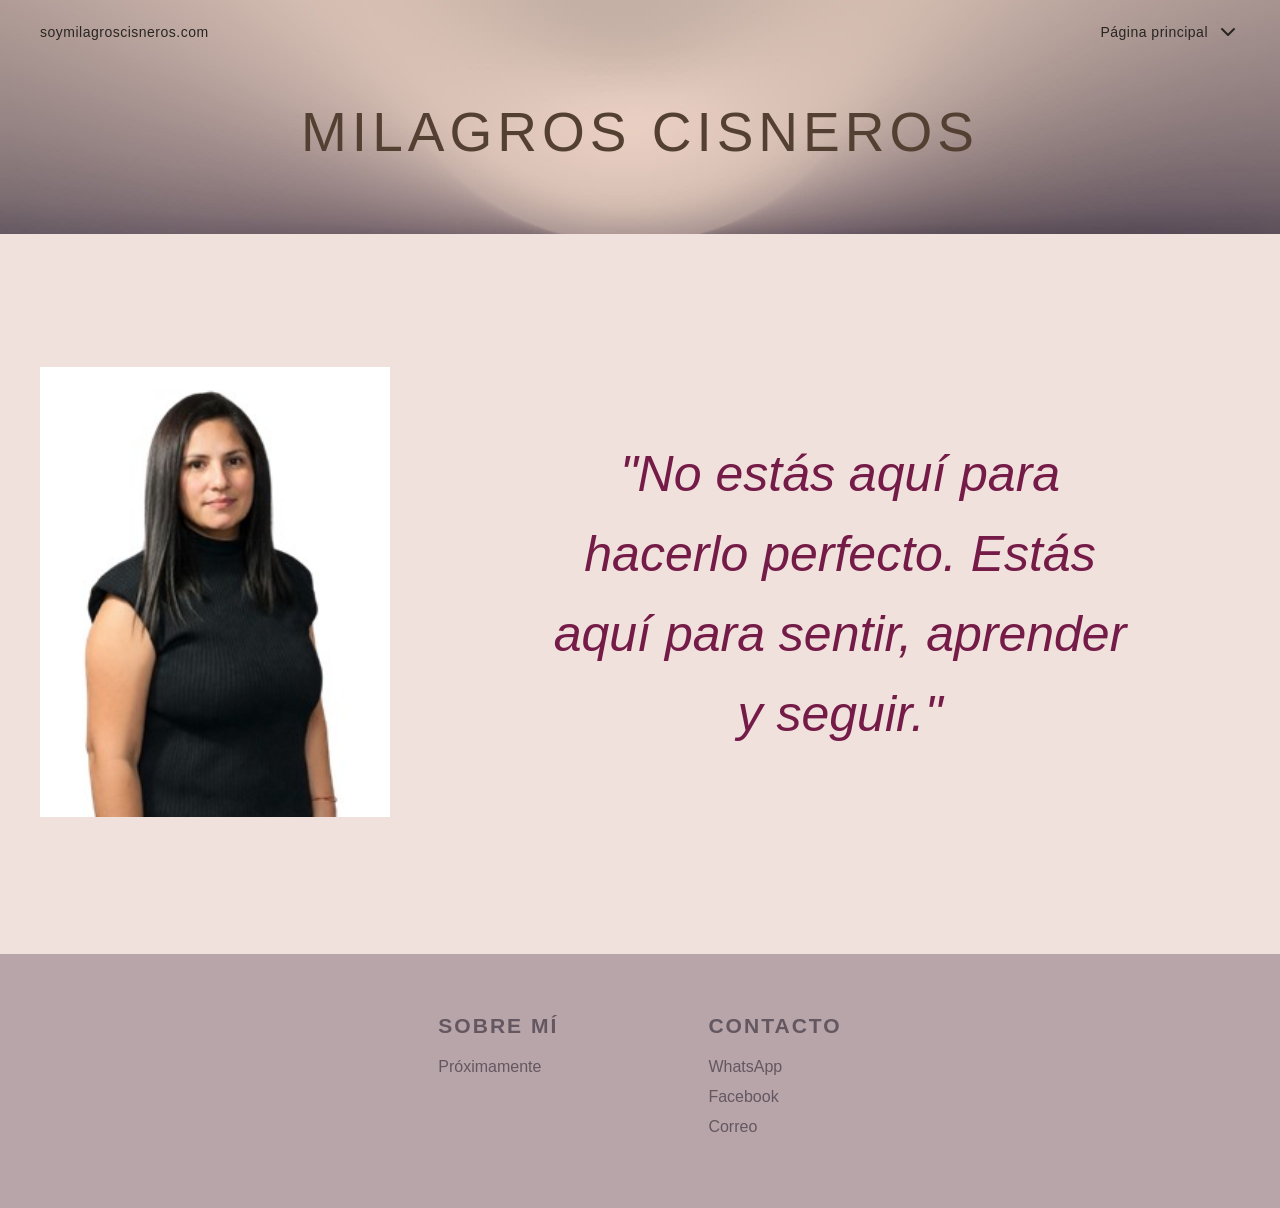
==== index.html @ b8d064a2 "Primera versión del sitio" ====
<!DOCTYPE html>
<html lang="es">
<head>
    <meta charset="UTF-8">
    <meta name="viewport" content="width=device-width, initial-scale=1.0">
    <link rel="stylesheet" href="css/header.css">
    <link rel="stylesheet" href="css/footer.css">
    <link rel="stylesheet" href="css/style.css">
    <title>Milagros Cisneros</title>
</head>
<body>
    <header>
        <ul>
            <li>
                <a href="index.html">soymilagroscisneros.com</a>
            </li>
            <li>
                <div class="desplegable">
                    <p>Página principal</p>
                    <svg xmlns="http://www.w3.org/2000/svg" width="24" height="24" viewBox="0 0 24 24" fill="none" stroke="currentColor" stroke-width="2" stroke-linecap="round" stroke-linejoin="round">
                    <polyline points="6 9 12 15 18 9"></polyline>
                    </svg>
                </div>
            </li>
            <!-- boton de busqueda, aun no implementado
            <li>
                <svg xmlns="http://www.w3.org/2000/svg" width="24" height="24" viewBox="0 0 24 24" fill="none" stroke="currentColor" stroke-width="2" stroke-linecap="round" stroke-linejoin="round">
                <circle cx="11" cy="11" r="8"></circle>
                <line x1="21" y1="21" x2="16.65" y2="16.65"></line>
                </svg>
            </li>
            -->
        </ul>

        <div class="retraible">
            <h1>MILAGROS CISNEROS</h1>
        </div>
    </header>
    <main>
        <section class="hero">

            <div class="hero-image">
                <img src="img/milagros.jpg" alt="fotoPerfil">
            </div>

            <div class="hero-text">
                <p class="hero-quote">
                    "No estás aquí para hacerlo perfecto.
                    Estás aquí para sentir, aprender y seguir."
                </p>
            </div>

        </section>
    </main>
    <footer>
        <ul>
            <li><h3>SOBRE MÍ</h3></li>
            <li>Próximamente</li>
            <!--
            <li><a href="">Quién soy</a></li>
            <li><a href="">Mis clases</a></li>
            -->
        </ul>

        <ul>
            <li><h3>CONTACTO</h3></li>
            <li><a href="https://wa.me/13477692551" target="_blank" rel="noopener noreferrer">WhatsApp</a></li>
            <li><a href="">Facebook</a></li>
            <li><a href="">Correo</a></li>
        </ul>
    </footer>

    <script src="js/script.js"></script>
</body>
</html>
---- css/header.css ----
/* Aqui se desarrolla el header */

header {
    width: 100%;

    background-image: url("../img/bg-fondo.png");
    background-size: cover;
    background-position: center;
}

header > ul{
    position: fixed;
    top: 0;
    left: 0;
    width: 100%;
    z-index: 1000;

    transition: background-color 0.3s ease;

    display: flex;
    justify-content: space-between;
    align-items: center;

    list-style: none;
    margin: 0;
    padding: 20px 40px;

    color: #292522;
}

header > ul.scrolled {
    background-color: #000;
    color: #fff;
}

/* Diseño del header elemento a*/

header a {
    text-decoration: none;
    color: inherit;
    transition: opacity 0.2s ease;
}

header a:hover {
    opacity: 0.6;
}

/* Edición del desplegable  en header*/

.desplegable {
    display: flex;
    align-items: center;
    gap: 8px;
}

header li {
    font-size: 14px;
    letter-spacing: 0.5px;
}

.desplegable p {
    margin: 0;
}

.desplegable svg {
    display: block;
}

/* Diseñando el Retraible */

.retraible {
    display: flex;
    justify-content: center;
    align-items: center;

    padding: 100px 10px 70px;
}

.retraible h1 {
    margin: 0;

    color: rgb(84, 64, 50);
    font-size: 55px;
    font-weight: 400;
    letter-spacing: 5px;
}
---- css/footer.css ----
/* Diseño del footer */

footer {
    display: flex;
    justify-content: center;
    gap: 150px;

    background: rgb(183, 165, 170);
    color: rgb(100, 87, 96);

    padding: 60px 40px;
}

footer ul {
    list-style: none;
    margin: 0;
    padding: 0;
}

footer li {
    margin-bottom: 12px;
}

footer li:first-child {
    font-size: 18px;
    letter-spacing: 2px;
    margin-bottom: 20px;
}

footer a {
    text-decoration: none;
    color: rgb(100, 87, 96);
}
---- css/style.css ----
/* Aqui edito toda la pagina */

* {
    margin: 0;
    padding: 0;
    box-sizing: border-box;
}

body {
    font-family: Arial, sans-serif;
    color: #292522;
}

/* Edicion del main */

main {
    min-height: 80vh;

    display: flex;
    flex-direction: column;
    align-items: center;
    justify-content: center;

    background: rgb(241, 225, 221);

    text-align: center;
    gap: 30px;
}

main img {
    width: 280px;
    height: 380px;
    object-fit: cover;
}

main p {
    max-width: 600px;
    font-size: 1.3rem;
    line-height: 1.6;
    font-style: italic;
}

/* Ajustando el hero */

.hero {
    display: flex;
    align-items: center;
    justify-content: center;
    gap: 50px;

    min-height: 70vh;
}

.hero-image img {
    width: 350px;
    height: 450px;
    object-fit: cover;

    transform: translateX(-100px);
}

/* Diseño del text */

.hero-text {
    max-width: 600px;
}

.hero-quote {
    font-size: 50px;
    line-height: 1.6;
    color: rgb(116, 27, 71);
    margin: 0;
}
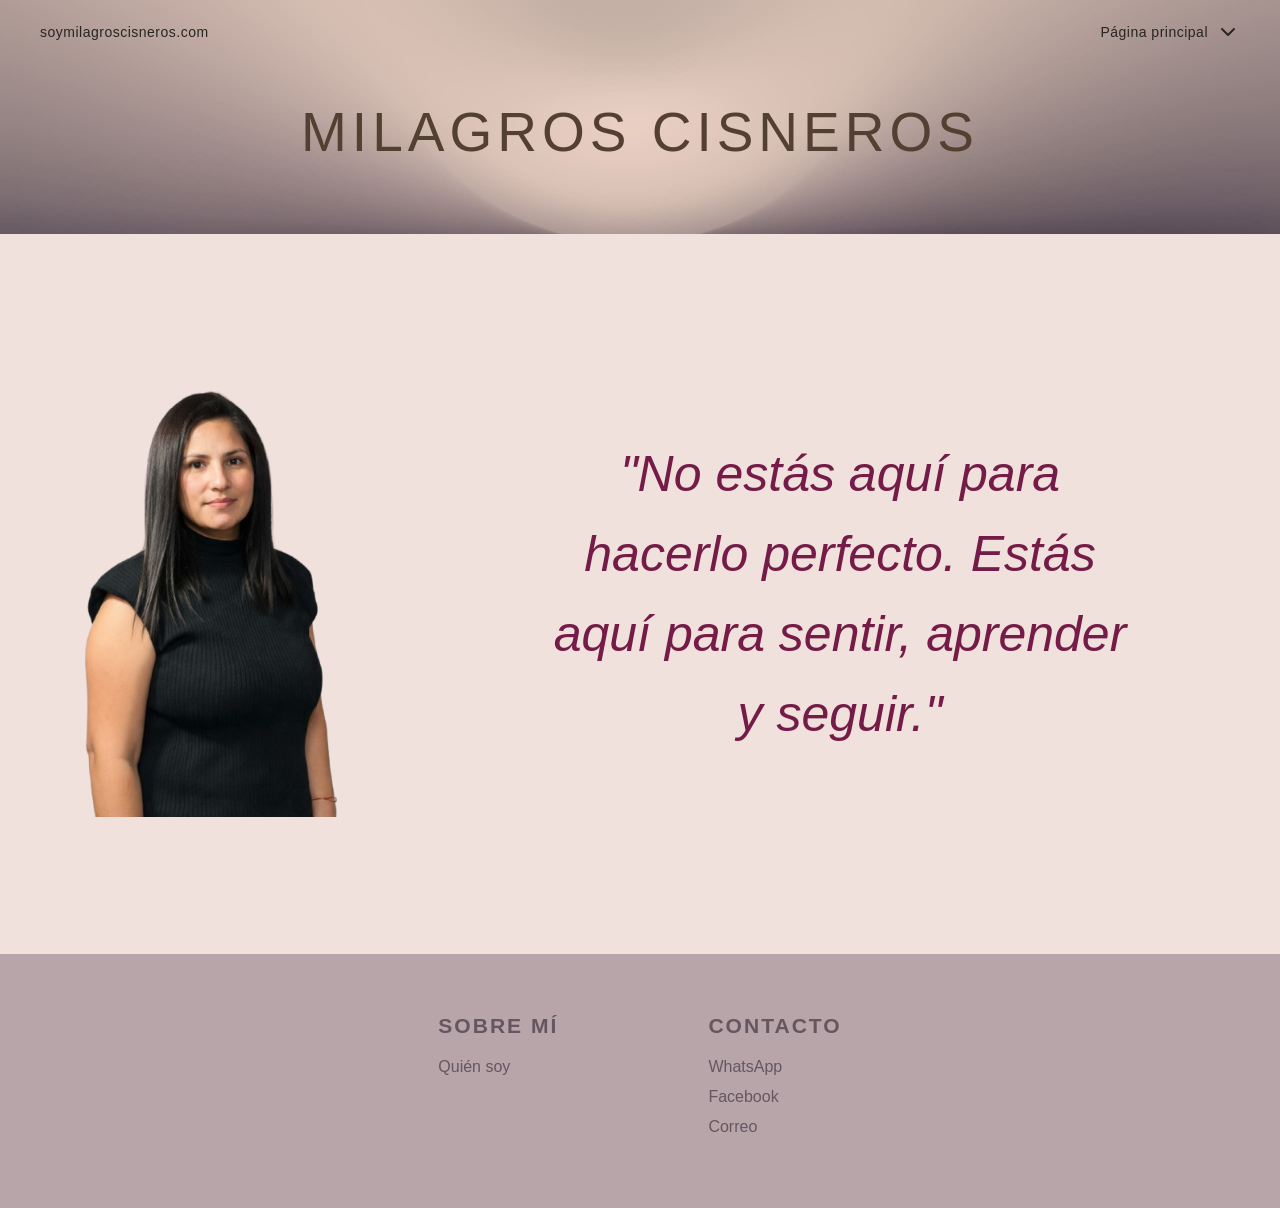
==== commit ee303760: "Agregado de pagina sobre mi" ====
--- a/index.html
+++ b/index.html
@@ -5,6 +5,7 @@
     <meta name="viewport" content="width=device-width, initial-scale=1.0">
     <link rel="stylesheet" href="css/header.css">
     <link rel="stylesheet" href="css/footer.css">
+    <link rel="stylesheet" href="css/body.css">
     <link rel="stylesheet" href="css/style.css">
     <title>Milagros Cisneros</title>
 </head>
@@ -12,16 +13,69 @@
     <header>
         <ul>
             <li>
-                <a href="index.html">soymilagroscisneros.com</a>
+                <a href="https://soymilagroscisneros.com">soymilagroscisneros.com</a>
             </li>
-            <li>
+            <li class="menu-paginas">
+
                 <div class="desplegable">
                     <p>Página principal</p>
-                    <svg xmlns="http://www.w3.org/2000/svg" width="24" height="24" viewBox="0 0 24 24" fill="none" stroke="currentColor" stroke-width="2" stroke-linecap="round" stroke-linejoin="round">
-                    <polyline points="6 9 12 15 18 9"></polyline>
+
+                    <svg xmlns="http://www.w3.org/2000/svg" 
+                        width="24"
+                        height="24"
+                        viewBox="0 0 24 24"
+                        fill="none"
+                        stroke="currentColor"
+                        stroke-width="2"
+                        stroke-linecap="round"
+                        stroke-linejoin="round">
+                        <polyline points="6 9 12 15 18 9"></polyline>
                     </svg>
                 </div>
-            </li>
+
+                <div class="lista-menu">
+
+                    <div class="icono-menu">
+                        <svg xmlns="http://www.w3.org/2000/svg" 
+                            width="24"
+                            height="24"
+                            viewBox="0 0 24 24"
+                            fill="none"
+                            stroke="currentColor"
+                            stroke-width="2"
+                            stroke-linecap="round"
+                            stroke-linejoin="round">
+                            <polyline points="6 9 12 15 18 9"></polyline>
+                        </svg>
+                    </div>
+
+                    <ul class="lista-paginas">
+                        <li>
+                            <a href="">Terapias</a>
+                            <!--
+                            <ul class="sublista-terapias">
+                                <li><a href="">Sesión Raíz Consciente</a></li>
+                                <li><a href="">Sanación Pleyadiana</a></li>
+                                <li><a href="">Tameana</a></li>
+                                <li><a href="">Árbol Genealógico</a></li>
+                                <li><a href="">Liberación de Emociones</a></li>
+                                <li><a href="">Registros Akáshicos</a></li>
+                                <li><a href="">Hipnos Ericksoniana</a></li>
+                                <li><a href="">Cirugía Astral</a></li>
+                                <li><a href="">Kepri de Isis</a></li>
+                                <li><a href="">Limpieza con Llave Ankh</a></li>
+                                <li><a href="">Reiki</a></li>
+                                <li><a href="">Access Conciousness</a></li>
+                            </ul>
+                            -->
+                        </li>
+                        <li><a href="">Testimonio</a></li>
+                        <li><a href="">Contacto</a></li>
+                    </ul>
+
+                </div>
+            
+            </li>   
             <!-- boton de busqueda, aun no implementado
             <li>
                 <svg xmlns="http://www.w3.org/2000/svg" width="24" height="24" viewBox="0 0 24 24" fill="none" stroke="currentColor" stroke-width="2" stroke-linecap="round" stroke-linejoin="round">
@@ -30,6 +84,7 @@
                 </svg>
             </li>
             -->
+            
         </ul>
 
         <div class="retraible">
@@ -40,7 +95,7 @@
         <section class="hero">
 
             <div class="hero-image">
-                <img src="img/milagros.jpg" alt="fotoPerfil">
+                <img src="img/milagros.png" alt="fotoPerfil">
             </div>
 
             <div class="hero-text">
@@ -52,10 +107,11 @@
 
         </section>
     </main>
+
     <footer>
         <ul>
             <li><h3>SOBRE MÍ</h3></li>
-            <li>Próximamente</li>
+            <li><a href="sobre-mi.html">Quién soy</a></li>
             <!--
             <li><a href="">Quién soy</a></li>
             <li><a href="">Mis clases</a></li>
@@ -69,7 +125,7 @@
             <li><a href="">Correo</a></li>
         </ul>
     </footer>
-
+    
     <script src="js/script.js"></script>
 </body>
 </html>
--- a/css/header.css
+++ b/css/header.css
@@ -52,6 +52,11 @@
     display: flex;
     align-items: center;
     gap: 8px;
+    cursor: pointer;
+}
+
+.desplegable:hover {
+    opacity: 0.7;
 }
 
 header li {
@@ -75,6 +80,8 @@
     align-items: center;
 
     padding: 100px 10px 70px;
+
+    cursor: default;
 }
 
 .retraible h1 {
@@ -84,4 +91,56 @@
     font-size: 55px;
     font-weight: 400;
     letter-spacing: 5px;
+}
+
+/* Diseño de lista pagina */
+
+.menu-paginas {
+    position: relative;
+}
+
+.lista-menu {
+    display: none;
+    position: absolute;
+    top: 100%;
+    right: 0;
+    min-width: 180px;
+}
+
+.lista-menu.abierta {
+    display: block;
+    background-color: #111;
+    color: white;
+    padding: 12px 0;
+}
+
+.item-terapias {
+    display: flex;
+    align-items: center;
+    gap: 5px;
+}
+
+.lista-paginas {
+    list-style: none;
+    margin: 0;
+    padding: 0 0 0 40px;
+}
+
+.lista-paginas li {
+    margin: 0;
+    padding: 8px 15px;
+}
+
+.lista-paginas a {
+    display: block;
+    padding: 8px 15px;
+}
+
+/* Diseño del icono */
+
+.icono-menu {
+    position: absolute;
+    left: 30px;
+    top: 24px;
+    /* min-height: 32px; */
 }
--- a/css/footer.css
+++ b/css/footer.css
@@ -27,7 +27,16 @@
     margin-bottom: 20px;
 }
 
+footer li h3 {
+    cursor: default;
+}
+
 footer a {
     text-decoration: none;
-    color: rgb(100, 87, 96);
+    color: inherit;
+    transition: opacity 0.2s ease;
+}
+
+footer a:hover {
+    opacity: 0.6;
 }
--- a/css/body.css
+++ b/css/body.css
@@ -0,0 +1,12 @@
+/* Aqui edito toda la pagina */
+
+* {
+    margin: 0;
+    padding: 0;
+    box-sizing: border-box;
+}
+
+body {
+    font-family: Arial, sans-serif;
+    color: #292522;
+}
--- a/css/style.css
+++ b/css/style.css
@@ -1,16 +1,3 @@
-/* Aqui edito toda la pagina */
-
-* {
-    margin: 0;
-    padding: 0;
-    box-sizing: border-box;
-}
-
-body {
-    font-family: Arial, sans-serif;
-    color: #292522;
-}
-
 /* Edicion del main */
 
 main {
@@ -38,6 +25,8 @@
     font-size: 1.3rem;
     line-height: 1.6;
     font-style: italic;
+
+    cursor: default;
 }
 
 /* Ajustando el hero */
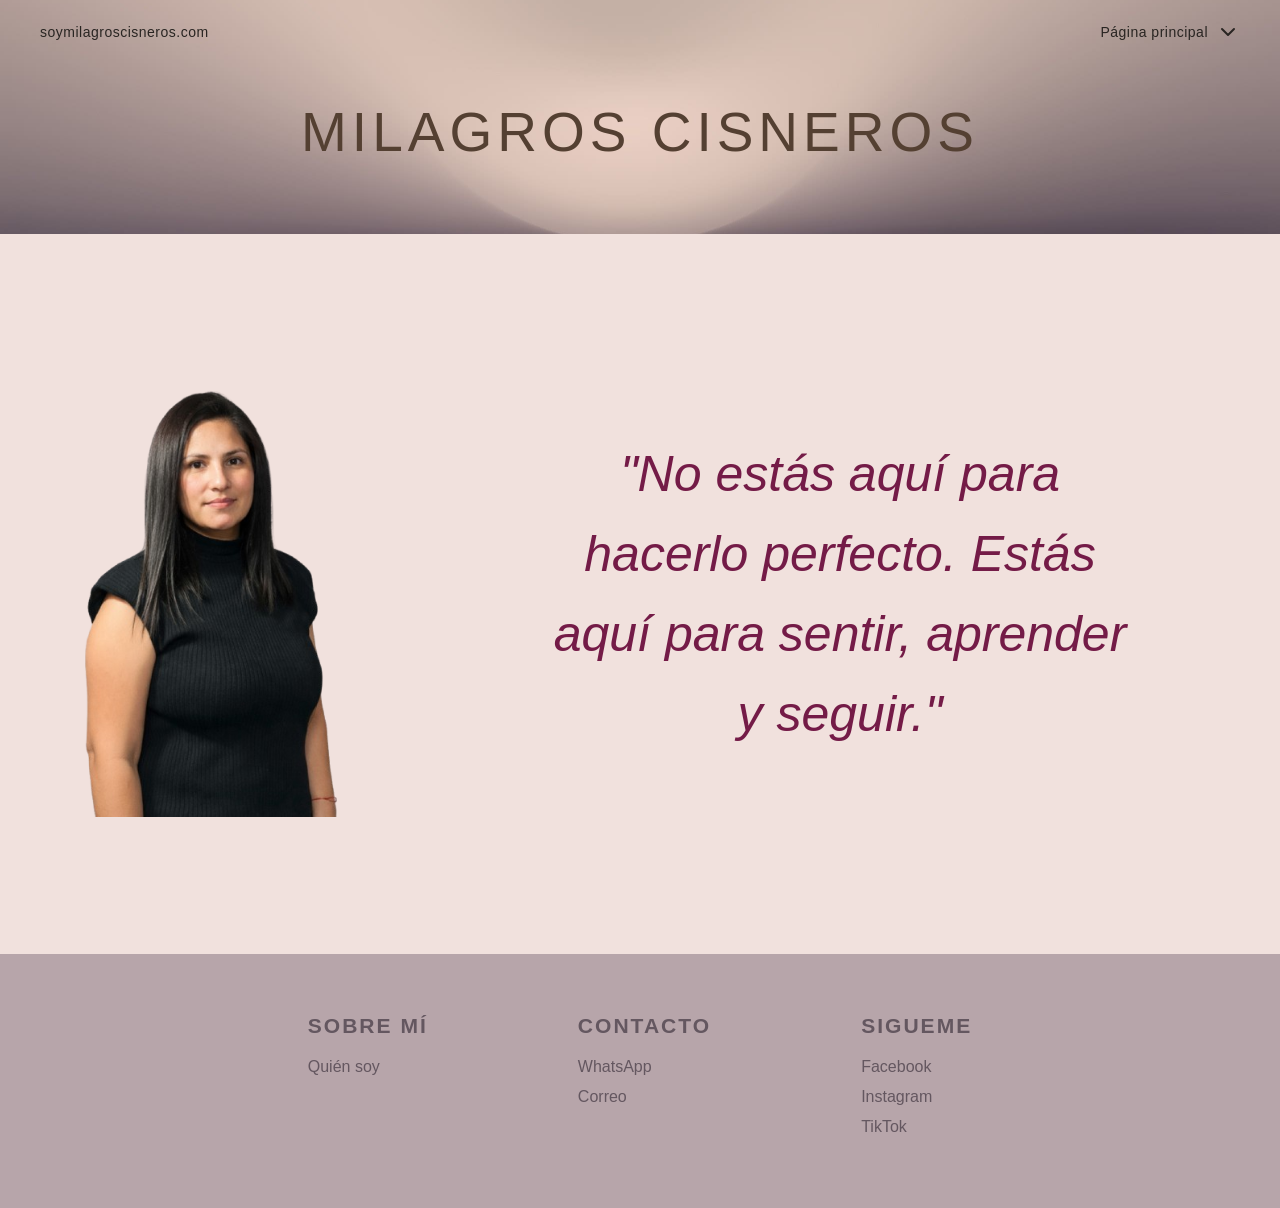
==== commit 4c503f4e: "Actualización del footer" ====
--- a/index.html
+++ b/index.html
@@ -112,17 +112,55 @@
         <ul>
             <li><h3>SOBRE MÍ</h3></li>
             <li><a href="sobre-mi.html">Quién soy</a></li>
-            <!--
-            <li><a href="">Quién soy</a></li>
-            <li><a href="">Mis clases</a></li>
-            -->
         </ul>
 
         <ul>
             <li><h3>CONTACTO</h3></li>
-            <li><a href="https://wa.me/13477692551" target="_blank" rel="noopener noreferrer">WhatsApp</a></li>
-            <li><a href="">Facebook</a></li>
-            <li><a href="">Correo</a></li>
+
+            <li>
+                <a href="https://wa.me/13477692551" 
+                target="_blank" 
+                rel="noopener noreferrer">
+                WhatsApp
+                </a>
+            </li>
+
+            <li>
+                <a href="mailto:milagrosterapiaholistica@gmail.com">
+                    Correo
+                </a>
+            </li>
+        </ul>
+
+        <ul>
+            <li><h3>SIGUEME</h3></li>
+
+            <li>
+                <a 
+                href="https://www.facebook.com/me/"
+                target="_blank"
+                rel="noopener noreferrer">
+                Facebook
+                </a>
+            </li>
+
+            <li>
+                <a 
+                href="https://www.instagram.com/soymilagroscisneros?stkn=MXQxZ2E4cWkzaW02OQ%3D%3D"
+                target="_blank"
+                rel="noopener noreferrer">
+                Instagram
+                </a>
+            </li>
+
+            <li>
+                <a 
+                href="https://www.tiktok.com/@mila_10_17?_r=1"
+                target="_blank"
+                rel="noopener noreferrer">
+                TikTok
+                </a>
+            </li>
         </ul>
     </footer>
     
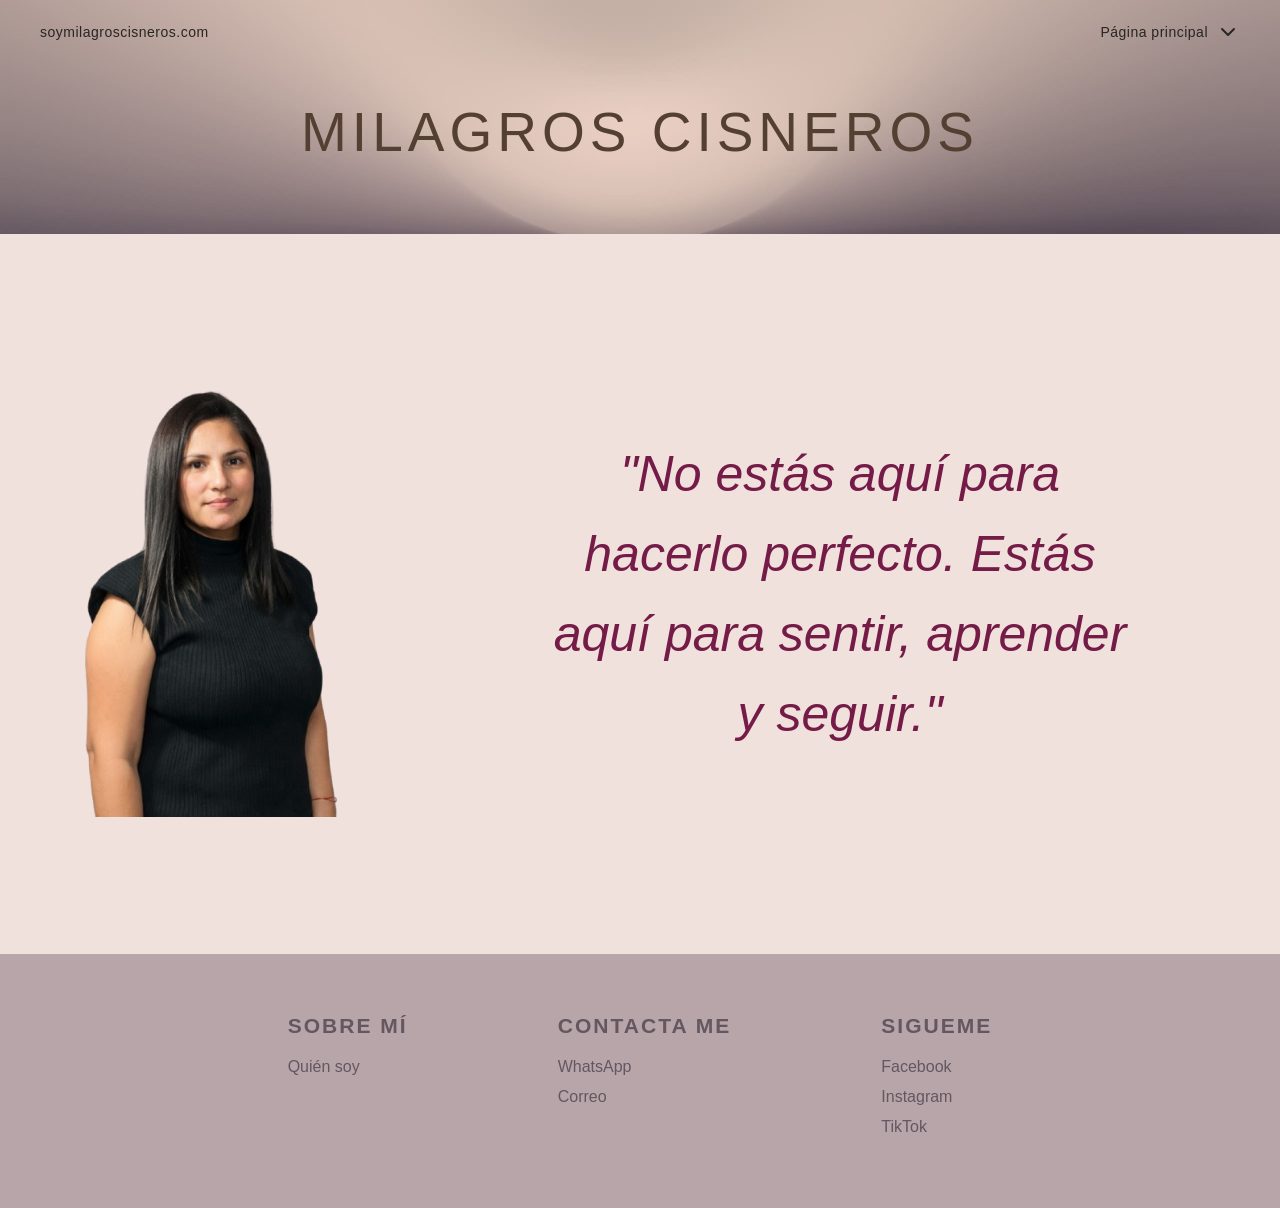
==== commit df42f9d6: "modificación del footer 1.1" ====
--- a/index.html
+++ b/index.html
@@ -115,7 +115,7 @@
         </ul>
 
         <ul>
-            <li><h3>CONTACTO</h3></li>
+            <li><h3>CONTACTA ME</h3></li>
 
             <li>
                 <a href="https://wa.me/13477692551" 
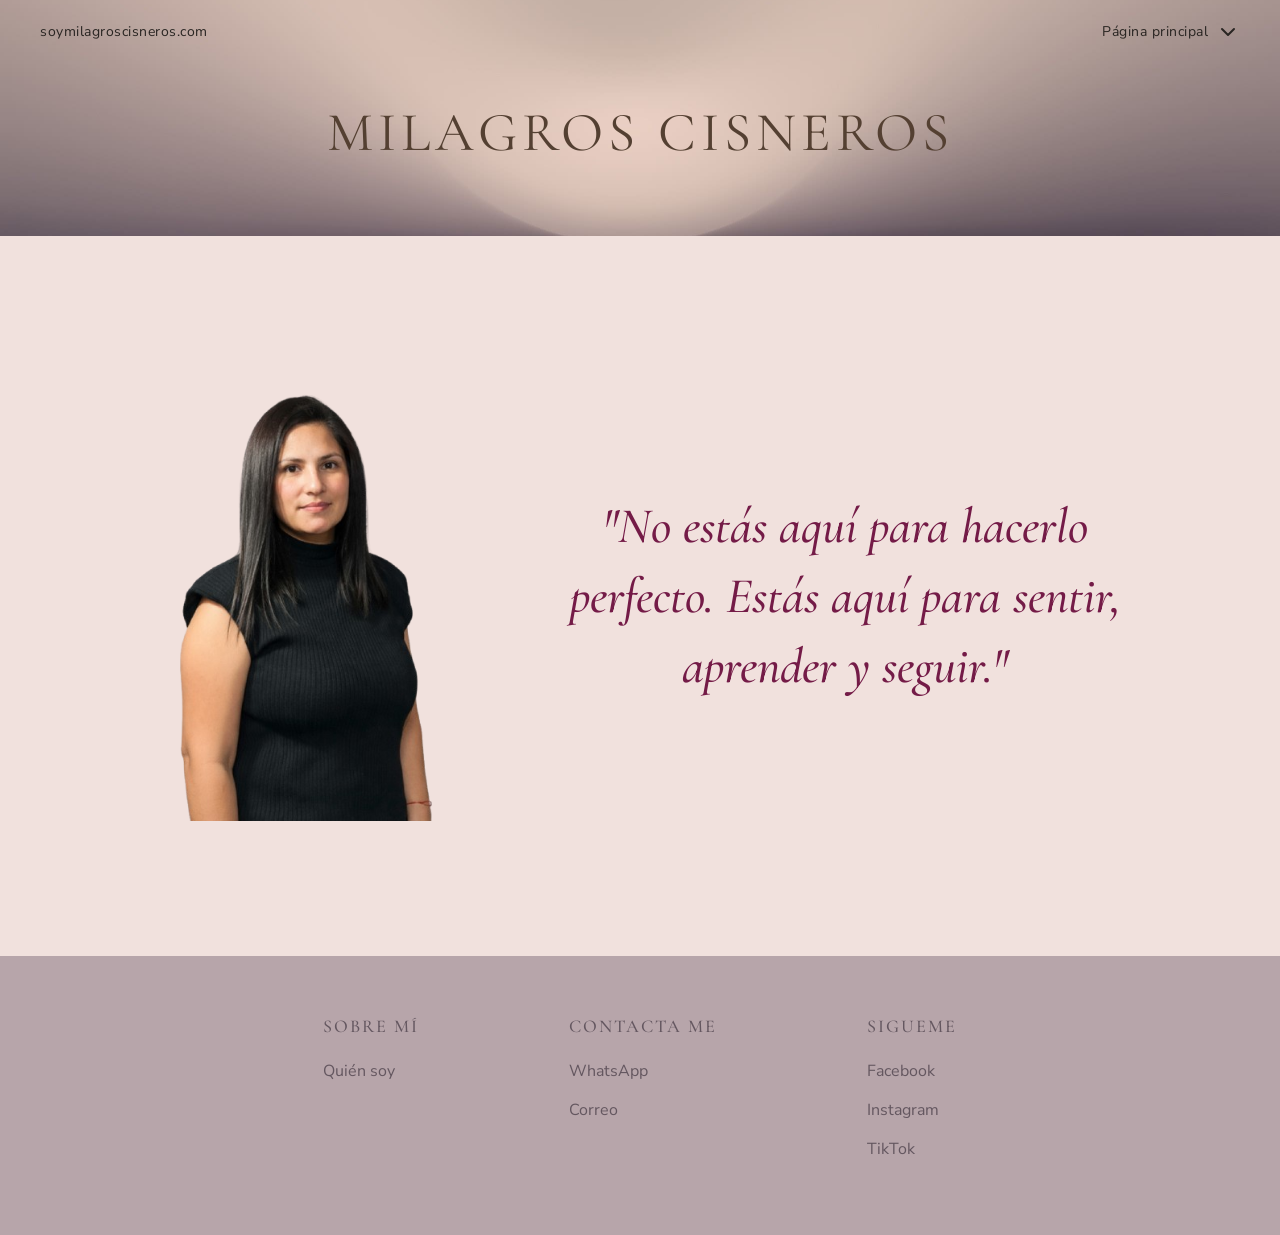
==== commit a36f4a3c: "Reestructuración v2: componentes y páginas de terapias" ====
--- a/index.html
+++ b/index.html
@@ -3,99 +3,20 @@
 <head>
     <meta charset="UTF-8">
     <meta name="viewport" content="width=device-width, initial-scale=1.0">
-    <link rel="stylesheet" href="css/header.css">
-    <link rel="stylesheet" href="css/footer.css">
-    <link rel="stylesheet" href="css/body.css">
-    <link rel="stylesheet" href="css/style.css">
+    <link rel="stylesheet" href="componentes/global/global.css">
+    <link rel="stylesheet" href="paginas/index/index.css">
     <title>Milagros Cisneros</title>
 </head>
 <body>
-    <header>
-        <ul>
-            <li>
-                <a href="https://soymilagroscisneros.com">soymilagroscisneros.com</a>
-            </li>
-            <li class="menu-paginas">
+    <!-- Seccion Header-->
+    <div id="header"></div>
 
-                <div class="desplegable">
-                    <p>Página principal</p>
-
-                    <svg xmlns="http://www.w3.org/2000/svg" 
-                        width="24"
-                        height="24"
-                        viewBox="0 0 24 24"
-                        fill="none"
-                        stroke="currentColor"
-                        stroke-width="2"
-                        stroke-linecap="round"
-                        stroke-linejoin="round">
-                        <polyline points="6 9 12 15 18 9"></polyline>
-                    </svg>
-                </div>
-
-                <div class="lista-menu">
-
-                    <div class="icono-menu">
-                        <svg xmlns="http://www.w3.org/2000/svg" 
-                            width="24"
-                            height="24"
-                            viewBox="0 0 24 24"
-                            fill="none"
-                            stroke="currentColor"
-                            stroke-width="2"
-                            stroke-linecap="round"
-                            stroke-linejoin="round">
-                            <polyline points="6 9 12 15 18 9"></polyline>
-                        </svg>
-                    </div>
-
-                    <ul class="lista-paginas">
-                        <li>
-                            <a href="">Terapias</a>
-                            <!--
-                            <ul class="sublista-terapias">
-                                <li><a href="">Sesión Raíz Consciente</a></li>
-                                <li><a href="">Sanación Pleyadiana</a></li>
-                                <li><a href="">Tameana</a></li>
-                                <li><a href="">Árbol Genealógico</a></li>
-                                <li><a href="">Liberación de Emociones</a></li>
-                                <li><a href="">Registros Akáshicos</a></li>
-                                <li><a href="">Hipnos Ericksoniana</a></li>
-                                <li><a href="">Cirugía Astral</a></li>
-                                <li><a href="">Kepri de Isis</a></li>
-                                <li><a href="">Limpieza con Llave Ankh</a></li>
-                                <li><a href="">Reiki</a></li>
-                                <li><a href="">Access Conciousness</a></li>
-                            </ul>
-                            -->
-                        </li>
-                        <li><a href="">Testimonio</a></li>
-                        <li><a href="">Contacto</a></li>
-                    </ul>
-
-                </div>
-            
-            </li>   
-            <!-- boton de busqueda, aun no implementado
-            <li>
-                <svg xmlns="http://www.w3.org/2000/svg" width="24" height="24" viewBox="0 0 24 24" fill="none" stroke="currentColor" stroke-width="2" stroke-linecap="round" stroke-linejoin="round">
-                <circle cx="11" cy="11" r="8"></circle>
-                <line x1="21" y1="21" x2="16.65" y2="16.65"></line>
-                </svg>
-            </li>
-            -->
-            
-        </ul>
-
-        <div class="retraible">
-            <h1>MILAGROS CISNEROS</h1>
-        </div>
-    </header>
+    <!-- Seccion Main-->
     <main>
         <section class="hero">
 
             <div class="hero-image">
-                <img src="img/milagros.png" alt="fotoPerfil">
+                <img src="/assets/img/foto/milagros.png" alt="fotoPerfil">
             </div>
 
             <div class="hero-text">
@@ -108,62 +29,10 @@
         </section>
     </main>
 
-    <footer>
-        <ul>
-            <li><h3>SOBRE MÍ</h3></li>
-            <li><a href="sobre-mi.html">Quién soy</a></li>
-        </ul>
-
-        <ul>
-            <li><h3>CONTACTA ME</h3></li>
-
-            <li>
-                <a href="https://wa.me/13477692551" 
-                target="_blank" 
-                rel="noopener noreferrer">
-                WhatsApp
-                </a>
-            </li>
-
-            <li>
-                <a href="mailto:milagrosterapiaholistica@gmail.com">
-                    Correo
-                </a>
-            </li>
-        </ul>
-
-        <ul>
-            <li><h3>SIGUEME</h3></li>
-
-            <li>
-                <a 
-                href="https://www.facebook.com/me/"
-                target="_blank"
-                rel="noopener noreferrer">
-                Facebook
-                </a>
-            </li>
-
-            <li>
-                <a 
-                href="https://www.instagram.com/soymilagroscisneros?stkn=MXQxZ2E4cWkzaW02OQ%3D%3D"
-                target="_blank"
-                rel="noopener noreferrer">
-                Instagram
-                </a>
-            </li>
-
-            <li>
-                <a 
-                href="https://www.tiktok.com/@mila_10_17?_r=1"
-                target="_blank"
-                rel="noopener noreferrer">
-                TikTok
-                </a>
-            </li>
-        </ul>
-    </footer>
+    <!-- Seccion footer-->
+    <div id="footer"></div>
     
-    <script src="js/script.js"></script>
+    <!-- Seccion Script-->
+    <script src="js/main.js"></script>
 </body>
 </html>
--- a/componentes/global/global.css
+++ b/componentes/global/global.css
@@ -0,0 +1,68 @@
+/* Tipografías: títulos elegantes + texto limpio y legible */
+@import url('https://fonts.googleapis.com/css2?family=Cormorant+Garamond:wght@400;500;600&family=Nunito+Sans:wght@300;400;600&display=swap');
+
+/* Colores y fuentes del sitio (se cambian aquí una sola vez) */
+:root {
+    --color-fondo: #faf6f0;       /* crema */
+    --color-fondo-suave: #efe6da; /* beige */
+    --color-texto: #292522;
+    --color-titulo: #544032;      /* marrón */
+    --color-acento: #b07a5b;      /* terracota suave */
+    --color-oscuro: #1f1915;      /* marrón casi negro */
+    --color-claro: #ffffff;
+
+    --fuente-titulo: 'Cormorant Garamond', Georgia, serif;
+    --fuente-texto: 'Nunito Sans', system-ui, sans-serif;
+}
+
+/* Reset básico */
+*, *::before, *::after {
+    box-sizing: border-box;
+}
+
+html {
+    scroll-behavior: smooth;
+}
+
+body {
+    margin: 0;
+    font-family: var(--fuente-texto);
+    font-size: 1rem;
+    font-weight: 400;
+    line-height: 1.7;
+    color: var(--color-texto);
+    background-color: var(--color-fondo);
+}
+
+/* Títulos */
+h1, h2, h3, h4 {
+    font-family: var(--fuente-titulo);
+    font-weight: 500;
+    line-height: 1.2;
+    color: var(--color-titulo);
+}
+
+/* Imágenes que nunca se salen de la pantalla */
+img {
+    max-width: 100%;
+    height: auto;
+    display: block;
+}
+
+a {
+    color: var(--color-acento);
+    transition: opacity 0.2s ease;
+}
+
+/* Contenedor reutilizable para centrar contenido de las páginas */
+.contenedor {
+    max-width: 1100px;
+    margin: 0 auto;
+    padding: 0 20px;
+}
+
+/* Respeta a quien desactiva animaciones */
+@media (prefers-reduced-motion: reduce) {
+    html { scroll-behavior: auto; }
+    * { transition: none !important; }
+}
--- a/paginas/index/index.css
+++ b/paginas/index/index.css
@@ -0,0 +1,65 @@
+/* ===== Index: solo estilos de esta página ===== */
+
+main {
+    min-height: 80vh;
+    display: flex;
+    flex-direction: column;
+    align-items: center;
+    justify-content: center;
+
+    background: rgb(241, 225, 221);
+    text-align: center;
+}
+
+/* ===== Hero ===== */
+.hero {
+    display: flex;
+    align-items: center;
+    justify-content: center;
+    gap: 60px;
+
+    width: 100%;
+    max-width: 1100px;
+    min-height: 70vh;
+    padding: 60px 20px;
+}
+
+.hero-image img {
+    width: 350px;
+    height: 450px;
+    object-fit: cover;
+    border-radius: 4px;
+}
+
+.hero-text {
+    max-width: 600px;
+}
+
+.hero-quote {
+    margin: 0;
+    font-family: var(--fuente-titulo, Georgia, serif);
+    font-style: italic;
+    font-weight: 500;
+    font-size: clamp(28px, 4vw, 50px);
+    line-height: 1.4;
+    color: rgb(116, 27, 71);
+    cursor: default;
+}
+
+/* ===== Tablet y celular ===== */
+@media (max-width: 800px) {
+    .hero {
+        flex-direction: column;
+        gap: 30px;
+        padding: 40px 20px 60px;
+    }
+
+    .hero-image img {
+        width: 260px;
+        height: 340px;
+    }
+
+    .hero-text {
+        max-width: 100%;
+    }
+}
